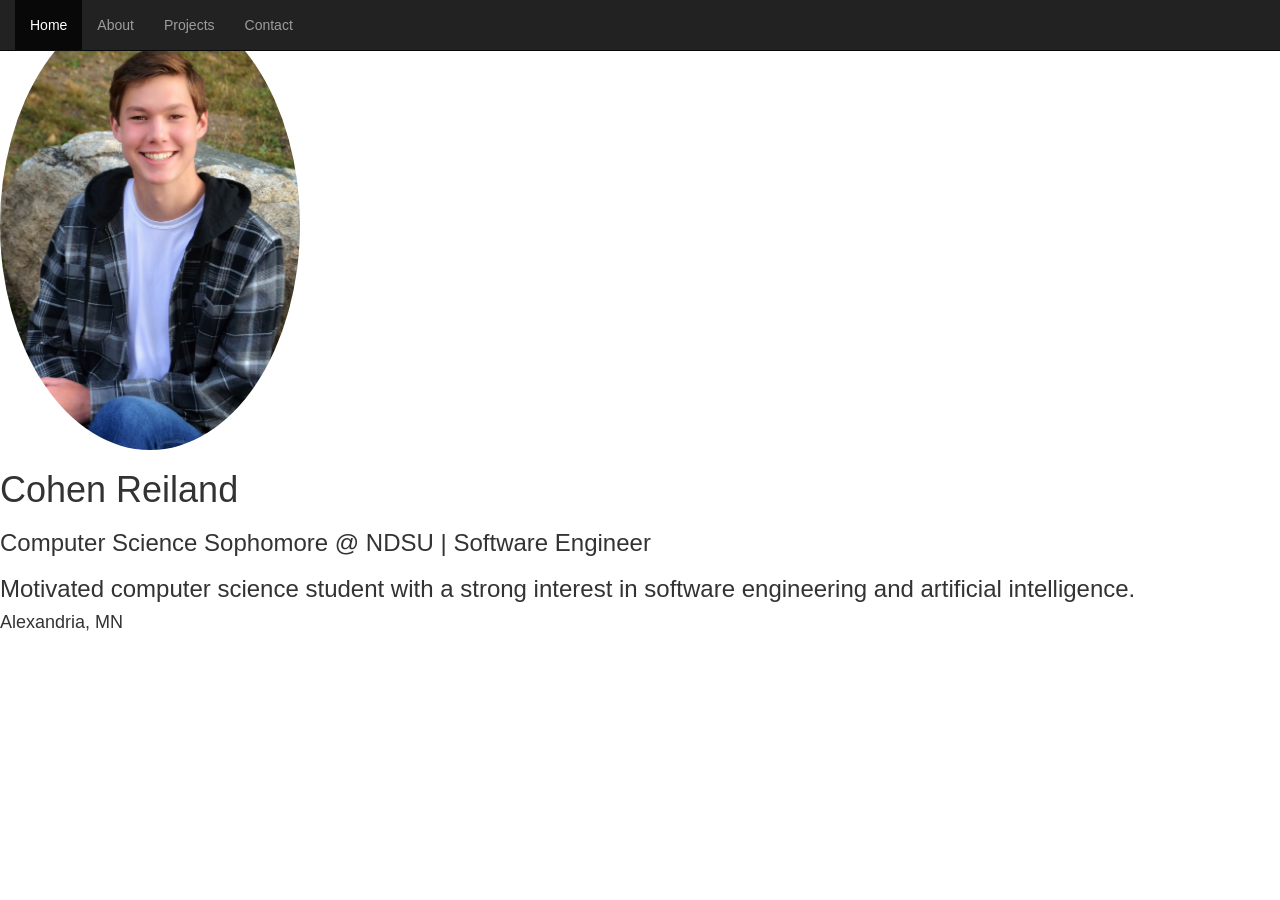
==== index.html @ 7e1707f3 "Added Hobbies and Movies" ====
<!doctype html>
<html lang="en">
  <head>
    <title>Cohen Reiland | Portfolio</title>
    <meta charset="utf-8" />
    <meta name="viewport" content="width=device-width, initial-scale=1" />
    <link
      rel="stylesheet"
      href="https://maxcdn.bootstrapcdn.com/bootstrap/3.4.1/css/bootstrap.min.css"
    />
    <link rel="stylesheet" href="css/index.css" />
    <script src="https://ajax.googleapis.com/ajax/libs/jquery/3.7.1/jquery.min.js"></script>
    <script src="https://maxcdn.bootstrapcdn.com/bootstrap/3.4.1/js/bootstrap.min.js"></script>
  </head>
  <body>
    <!-- NavBar -->
    <nav class="navbar navbar-inverse navbar-fixed-top">
      <div class="container-fluid">
        <ul class="nav navbar-nav">
          <li class="active"><a href="index.html">Home</a></li>
          <li><a href="about.html">About</a></li>
          <li><a href="projects.html">Projects</a></li>
          <li><a href="contact.html">Contact</a></li>
        </ul>
      </div>
    </nav>

    <!-- Profile Photo -->
    <img
      src="/images/profile.jpg"
      class="img-circle img-responsive"
      alt="Profile Picture"
      width="300"
    />

    <!-- Information Section -->
    <h1>Cohen Reiland</h1>
    <h3>Computer Science Sophomore @ NDSU | Software Engineer</h3>
    <h3>
      Motivated computer science student with a strong interest in software
      engineering and artificial intelligence.
    </h3>
    <h4>Alexandria, MN</h4>
  </body>
</html>
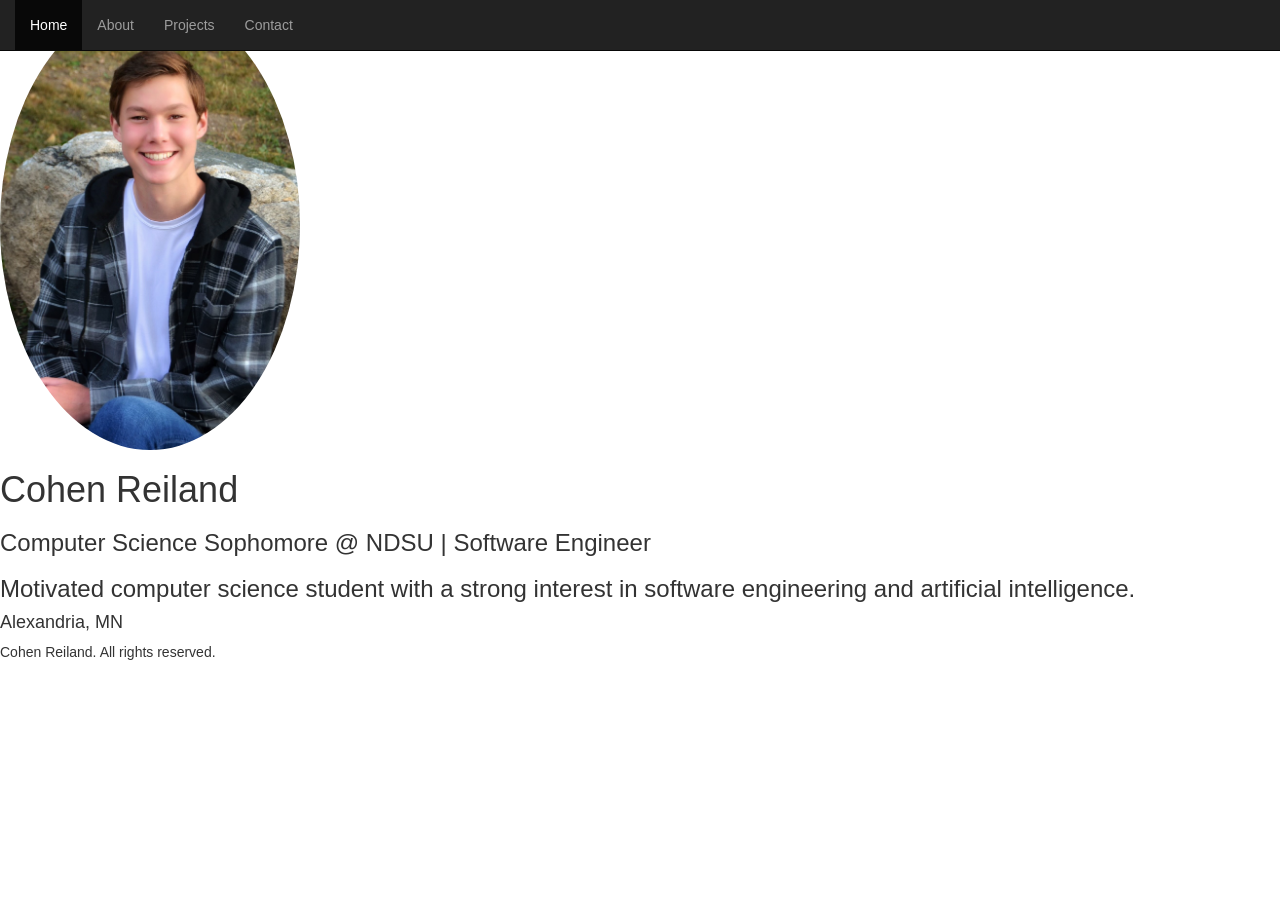
==== commit 188e05cc: "Added Footer to Pages" ====
--- a/index.html
+++ b/index.html
@@ -42,4 +42,6 @@
     </h3>
     <h4>Alexandria, MN</h4>
   </body>
+
+  <footer>Cohen Reiland. All rights reserved.</footer>
 </html>
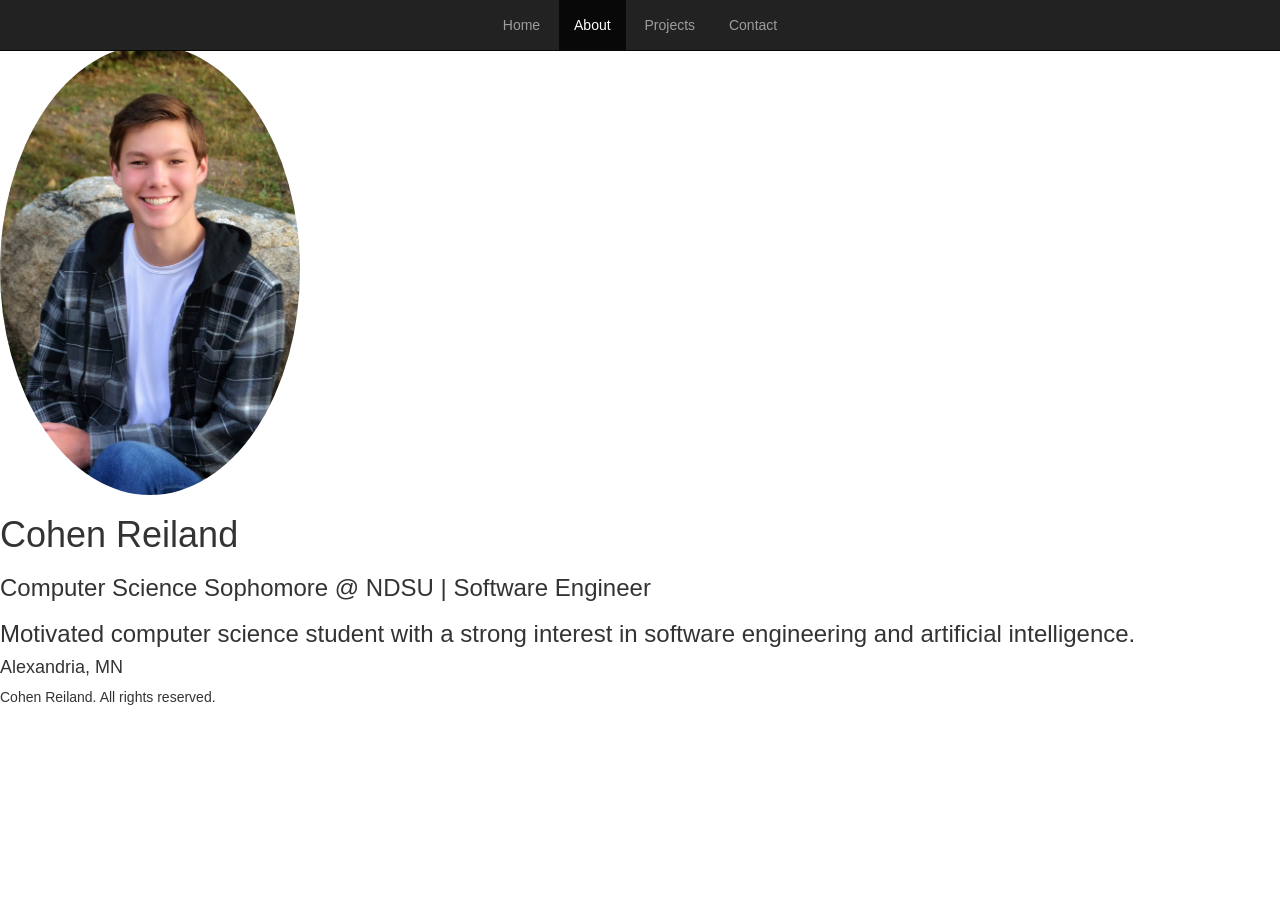
==== commit 90c6a153: "Changed the Navbar" ====
--- a/index.html
+++ b/index.html
@@ -16,12 +16,26 @@
     <!-- NavBar -->
     <nav class="navbar navbar-inverse navbar-fixed-top">
       <div class="container-fluid">
-        <ul class="nav navbar-nav">
-          <li class="active"><a href="index.html">Home</a></li>
-          <li><a href="about.html">About</a></li>
-          <li><a href="projects.html">Projects</a></li>
-          <li><a href="contact.html">Contact</a></li>
-        </ul>
+        <div class="navbar-header">
+          <button
+            type="button"
+            class="navbar-toggle"
+            data-toggle="collapse"
+            data-target="#navbarCollapse"
+          >
+            <span class="icon-bar"></span>
+            <span class="icon-bar"></span>
+            <span class="icon-bar"></span>
+          </button>
+        </div>
+        <div class="collapse navbar-collapse" id="navbarCollapse">
+          <ul class="nav navbar-nav">
+            <li><a href="index.html">Home</a></li>
+            <li class="active"><a href="about.html">About</a></li>
+            <li><a href="projects.html">Projects</a></li>
+            <li><a href="contact.html">Contact</a></li>
+          </ul>
+        </div>
       </div>
     </nav>
 
--- a/css/index.css
+++ b/css/index.css
@@ -0,0 +1,14 @@
+body {
+    padding-top: 45px;
+}
+
+.navbar-nav {
+    margin: 0 auto;
+    float: none;
+    text-align: center;
+}
+
+.navbar-nav > li {
+    display: inline-block;
+    float: none;
+}
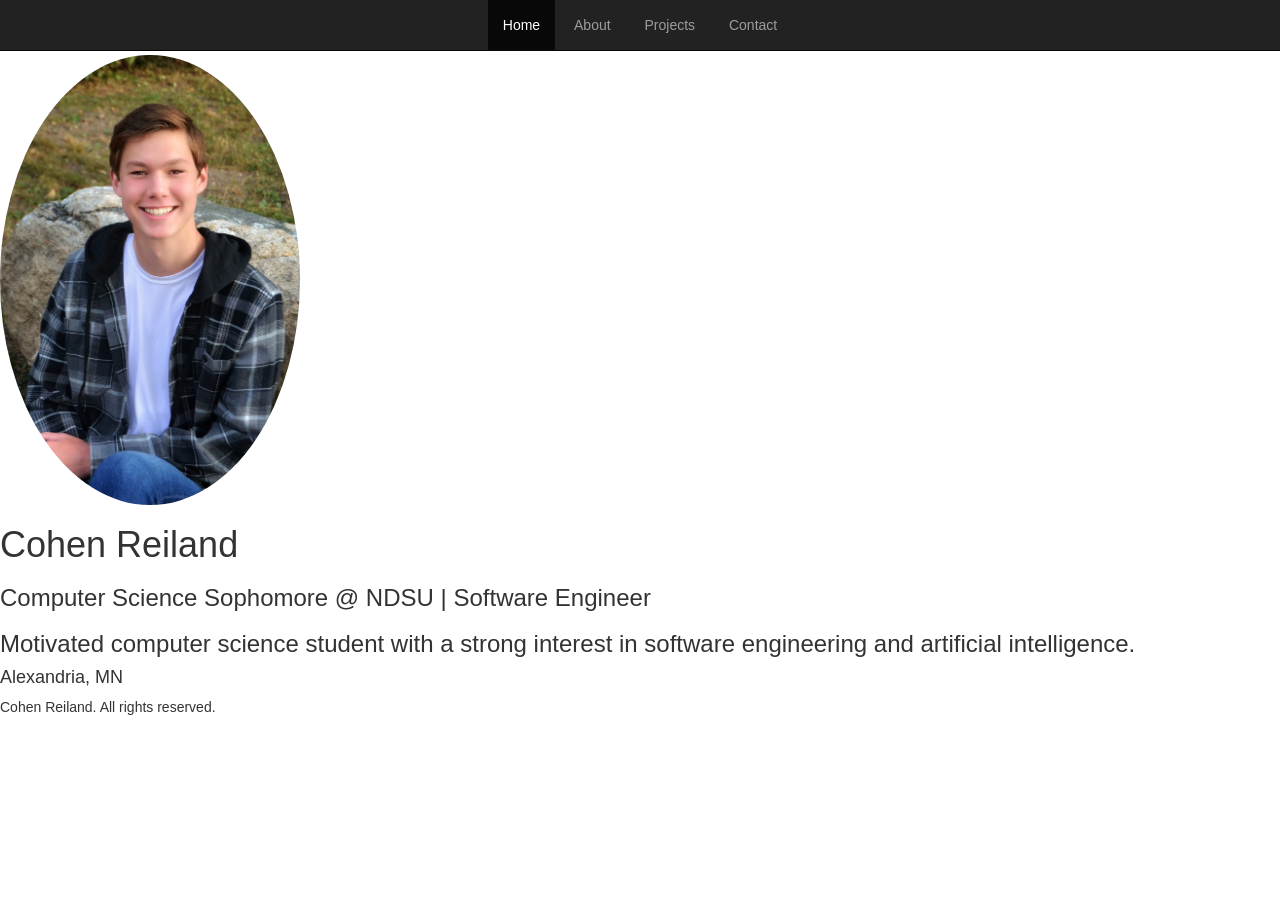
==== commit d0893b3c: "Fixed Small Bugs" ====
--- a/index.html
+++ b/index.html
@@ -30,8 +30,8 @@
         </div>
         <div class="collapse navbar-collapse" id="navbarCollapse">
           <ul class="nav navbar-nav">
-            <li><a href="index.html">Home</a></li>
-            <li class="active"><a href="about.html">About</a></li>
+            <li class="active"><a href="index.html">Home</a></li>
+            <li><a href="about.html">About</a></li>
             <li><a href="projects.html">Projects</a></li>
             <li><a href="contact.html">Contact</a></li>
           </ul>
--- a/css/index.css
+++ b/css/index.css
@@ -1,5 +1,5 @@
 body {
-    padding-top: 45px;
+    padding-top: 55px;
 }
 
 .navbar-nav {
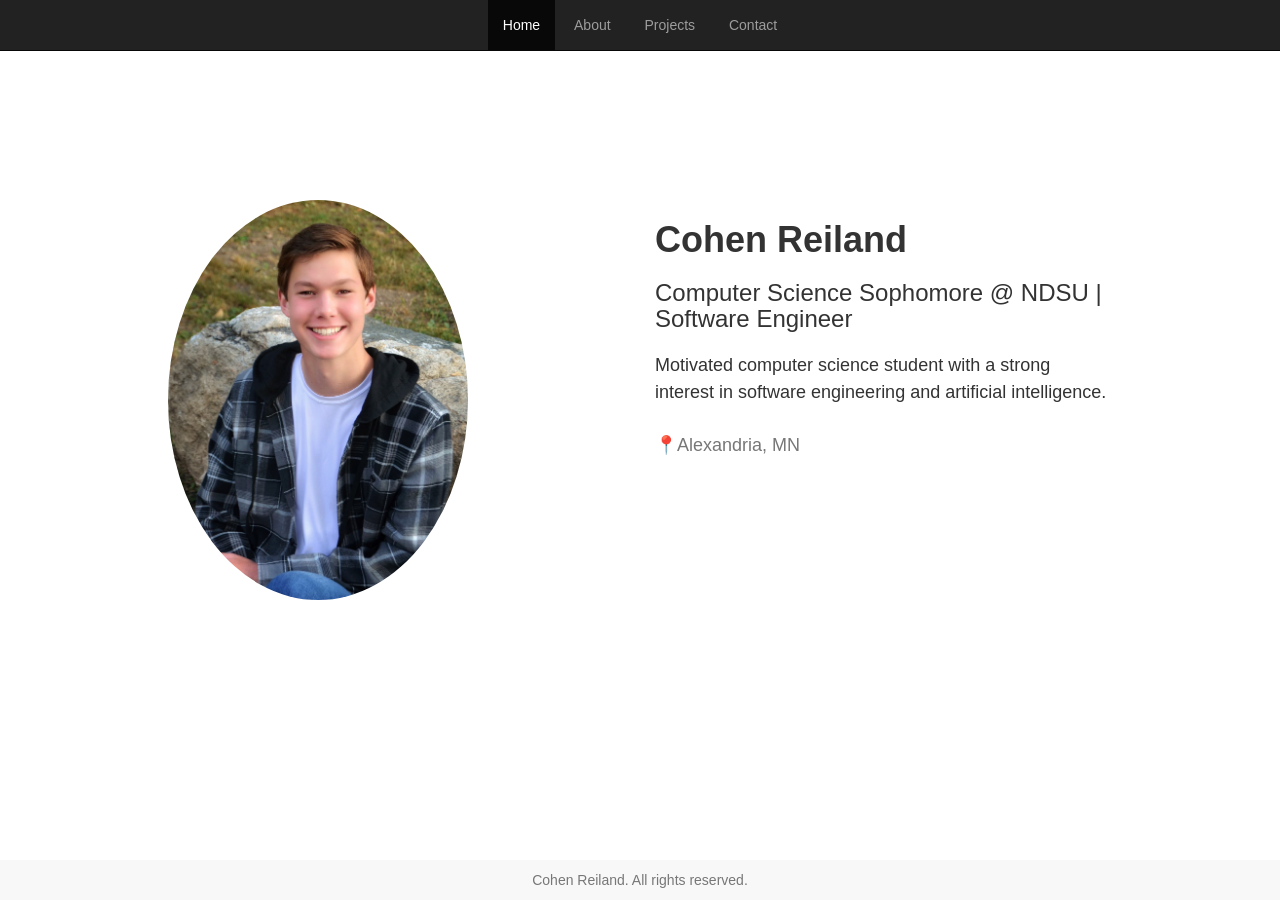
==== commit bf1fdb97: "Added Styling to index.html" ====
--- a/index.html
+++ b/index.html
@@ -39,23 +39,34 @@
       </div>
     </nav>
 
-    <!-- Profile Photo -->
-    <img
-      src="/images/profile.jpg"
-      class="img-circle img-responsive"
-      alt="Profile Picture"
-      width="300"
-    />
+    <!-- Profile Section -->
+    <div class="container">
+      <div class="row">
+        <div class="col-md-1"></div>
+        <!-- Profile Photo -->
+        <div class="col-md-5">
+          <img
+            id="profile-photo"
+            src="/images/profile.jpg"
+            class="img-circle img-responsive"
+            alt="Profile Picture"
+          />
+        </div>
 
-    <!-- Information Section -->
-    <h1>Cohen Reiland</h1>
-    <h3>Computer Science Sophomore @ NDSU | Software Engineer</h3>
-    <h3>
-      Motivated computer science student with a strong interest in software
-      engineering and artificial intelligence.
-    </h3>
-    <h4>Alexandria, MN</h4>
+        <!-- Information Section -->
+        <div class="col-md-5">
+          <h1 id="name">Cohen Reiland</h1>
+          <h3 id="title">
+            Computer Science Sophomore @ NDSU | Software Engineer
+          </h3>
+          <h3 id="description">
+            Motivated computer science student with a strong interest in
+            software engineering and artificial intelligence.
+          </h3>
+          <h4 id="location">📍Alexandria, MN</h4>
+        </div>
+      </div>
+    </div>
+    <footer>Cohen Reiland. All rights reserved.</footer>
   </body>
-
-  <footer>Cohen Reiland. All rights reserved.</footer>
 </html>
--- a/css/index.css
+++ b/css/index.css
@@ -1,5 +1,5 @@
 body {
-    padding-top: 55px;
+    padding-top: 200px;
 }
 
 .navbar-nav {
@@ -11,4 +11,44 @@
 .navbar-nav > li {
     display: inline-block;
     float: none;
+}
+
+#profile-photo {
+    width: 300px;
+    height: 400px;
+    object-fit: cover;
+    border-radius: 50%;
+}
+
+#name {
+    font-size: 36px;
+    font-weight: bold;
+    margin-top: 20px;
+}
+
+#title {
+    font-size: 24px;
+    margin-bottom: 20px;
+}
+
+#description {
+    font-size: 18px;
+    line-height: 1.5;
+    margin-bottom: 30px;
+}
+
+#location {
+    font-size: 18px;
+    color: #777;
+    margin-bottom: 30px;
+}
+
+footer {
+    position: fixed;
+    bottom: 0;
+    width: 100%;
+    text-align: center;
+    padding: 10px;
+    background-color: #f8f8f8;
+    color: #777;
 }
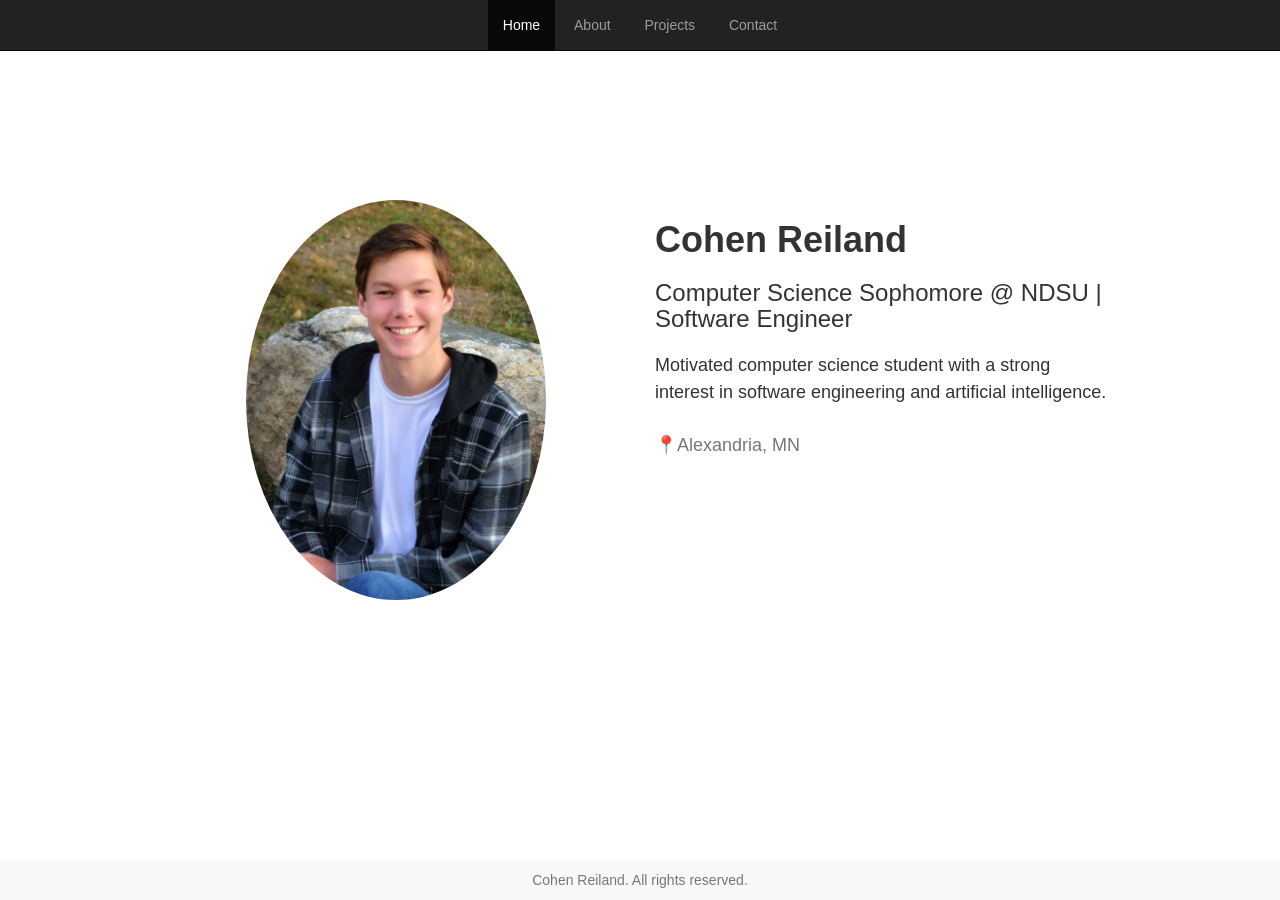
==== commit 58ed269e: "Fixed Photo Address Not Being Found" ====
--- a/index.html
+++ b/index.html
@@ -14,30 +14,32 @@
   </head>
   <body>
     <!-- NavBar -->
-    <nav class="navbar navbar-inverse navbar-fixed-top">
-      <div class="container-fluid">
-        <div class="navbar-header">
-          <button
-            type="button"
-            class="navbar-toggle"
-            data-toggle="collapse"
-            data-target="#navbarCollapse"
-          >
-            <span class="icon-bar"></span>
-            <span class="icon-bar"></span>
-            <span class="icon-bar"></span>
-          </button>
+    <header>
+      <nav class="navbar navbar-inverse navbar-fixed-top">
+        <div class="container-fluid">
+          <div class="navbar-header">
+            <button
+              type="button"
+              class="navbar-toggle"
+              data-toggle="collapse"
+              data-target="#navbarCollapse"
+            >
+              <span class="icon-bar"></span>
+              <span class="icon-bar"></span>
+              <span class="icon-bar"></span>
+            </button>
+          </div>
+          <div class="collapse navbar-collapse" id="navbarCollapse">
+            <ul class="nav navbar-nav">
+              <li class="active"><a href="index.html">Home</a></li>
+              <li><a href="about.html">About</a></li>
+              <li><a href="projects.html">Projects</a></li>
+              <li><a href="contact.html">Contact</a></li>
+            </ul>
+          </div>
         </div>
-        <div class="collapse navbar-collapse" id="navbarCollapse">
-          <ul class="nav navbar-nav">
-            <li class="active"><a href="index.html">Home</a></li>
-            <li><a href="about.html">About</a></li>
-            <li><a href="projects.html">Projects</a></li>
-            <li><a href="contact.html">Contact</a></li>
-          </ul>
-        </div>
-      </div>
-    </nav>
+      </nav>
+    </header>
 
     <!-- Profile Section -->
     <div class="container">
@@ -47,7 +49,7 @@
         <div class="col-md-5">
           <img
             id="profile-photo"
-            src="/images/profile.jpg"
+            src="images/profile.jpg"
             class="img-circle img-responsive"
             alt="Profile Picture"
           />
--- a/css/index.css
+++ b/css/index.css
@@ -18,6 +18,8 @@
     height: 400px;
     object-fit: cover;
     border-radius: 50%;
+    display: block;
+    margin: 0 auto 20px auto;
 }
 
 #name {
@@ -40,7 +42,7 @@
 #location {
     font-size: 18px;
     color: #777;
-    margin-bottom: 30px;
+    margin-bottom: 70px;
 }
 
 footer {
